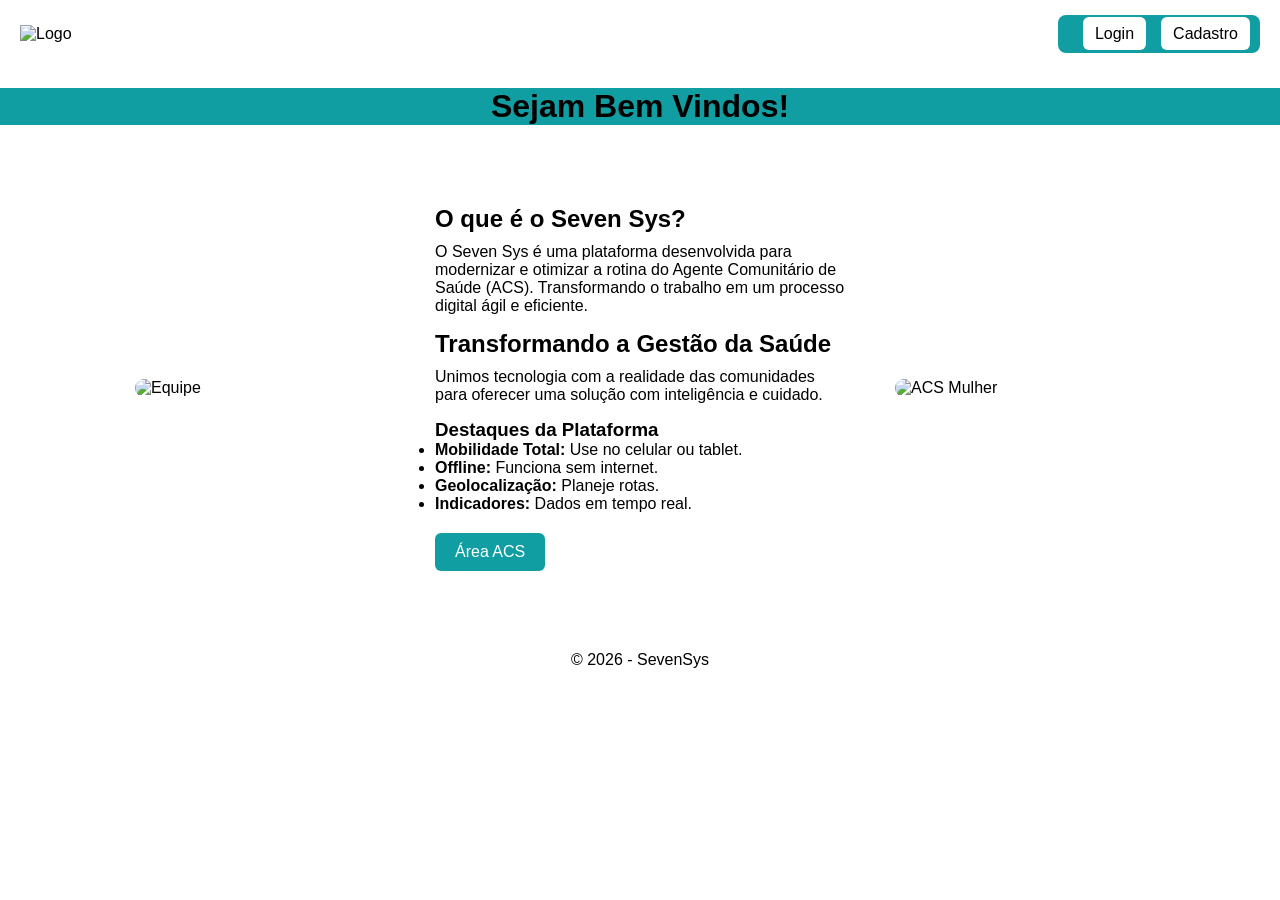
==== index.html @ 90131244 "Rename home.html to index.html" ====
<!DOCTYPE html>
<html lang="pt-br">

<head>
    <meta charset="utf-8">
    <meta name="viewport" content="width=device-width, initial-scale=1.0">
    <title>SevenSys</title>
    <link rel="stylesheet" href="home.css">
</head>

<body>

<header>
    <img src="img/semfindo.png" alt="Logo" class="logo">

    <nav>
        <ul class="listabutao">
            <li><a href="loginjorge.html">Login</a></li>
            <li><a href="cadastros.html">Cadastro</a></li>
        </ul>
    </nav>
</header>

<h1 class="titulo">Sejam Bem Vindos!</h1>

<section class="container">
    
    <!-- IMAGEM ESQUERDA -->
    <img src="img/imagem_acs.png" alt="Equipe">

    <!-- TEXTO -->
    <div class="texto">
        <h2>O que é o Seven Sys?</h2>

        <p>
            O Seven Sys é uma plataforma desenvolvida para modernizar e otimizar a rotina do Agente Comunitário de Saúde (ACS).
            Transformando o trabalho em um processo digital ágil e eficiente.
        </p>

        <h2>Transformando a Gestão da Saúde</h2>

        <p>
            Unimos tecnologia com a realidade das comunidades para oferecer uma solução com inteligência e cuidado.
        </p>

        <h3>Destaques da Plataforma</h3>

        <ul class="lista">
            <li><b>Mobilidade Total:</b> Use no celular ou tablet.</li>
            <li><b>Offline:</b> Funciona sem internet.</li>
            <li><b>Geolocalização:</b> Planeje rotas.</li>
            <li><b>Indicadores:</b> Dados em tempo real.</li>
        </ul>

        <a href="loginjorge.html" class="botaoacs">Área ACS</a>
    </div>

    <!-- IMAGEM DIREITA -->
    <img src="img/acsmulher600.png" alt="ACS Mulher">

</section>

<footer>
    © 2026 - SevenSys
</footer>

</body>
</html>
---- home.css ----
* {
    margin: 0;
    padding: 0;
    box-sizing: border-box;
}

body {
    font-family: Arial, sans-serif;

    /* BACKGROUND */
    background-image: url("img/trasno.png");
    background-size: cover;
    background-position: center;
    background-repeat: no-repeat;
    
}

/* HEADER */
header {
    display: flex;
    justify-content: space-between;
    align-items: center;
    padding: 15px 20px;
    
}

.logo {
    width: 120px;
}

/* NAV */
nav {
    background-color: rgb(16, 158, 163);
    padding: 10px;
    border-radius: 8px;
}

.listabutao {
    list-style: none;
    display: flex;
}

.listabutao li {
    margin-left: 15px;
}

.listabutao a {
    text-decoration: none;
    color: black;
    background-color: white;
    padding: 8px 12px;
    border-radius: 6px;
    transition: 0.3s;
}

.listabutao a:hover {
    background-color: #00bcd4;
}

/* TÍTULO */
.titulo {
    text-align: center;
    margin: 20px 0;
    background-color: rgb(16, 158, 163);
}

/* CONTAINER */
.container {
    display: flex;
    align-items: center;
    justify-content: center;
    gap: 30px;
    padding: 40px;
}

/* IMAGENS */
.container img {
    width: 250px;
    border-radius: 10px;
}

/* TEXTO */
.texto {
    max-width: 450px;
    background-color: rgba(255, 255, 255, 0.85);
    padding: 20px;
    border-radius: 10px;
}

.texto h2 {
    margin-bottom: 10px;
}

.texto p {
    margin-bottom: 15px;
}

/* LISTA */
.lista {
    margin-bottom: 20px;
}

/* BOTÃO */
.botaoacs {
    display: inline-block;
    text-decoration: none;
    background-color: rgb(16, 158, 163);
    color: white;
    padding: 10px 20px;
    border-radius: 6px;
}

/* FOOTER */
footer {
    text-align: center;
    padding: 20px;
}

/* RESPONSIVO */
@media (max-width: 768px) {
    .container {
        flex-direction: column;
        text-align: center;
    }
}
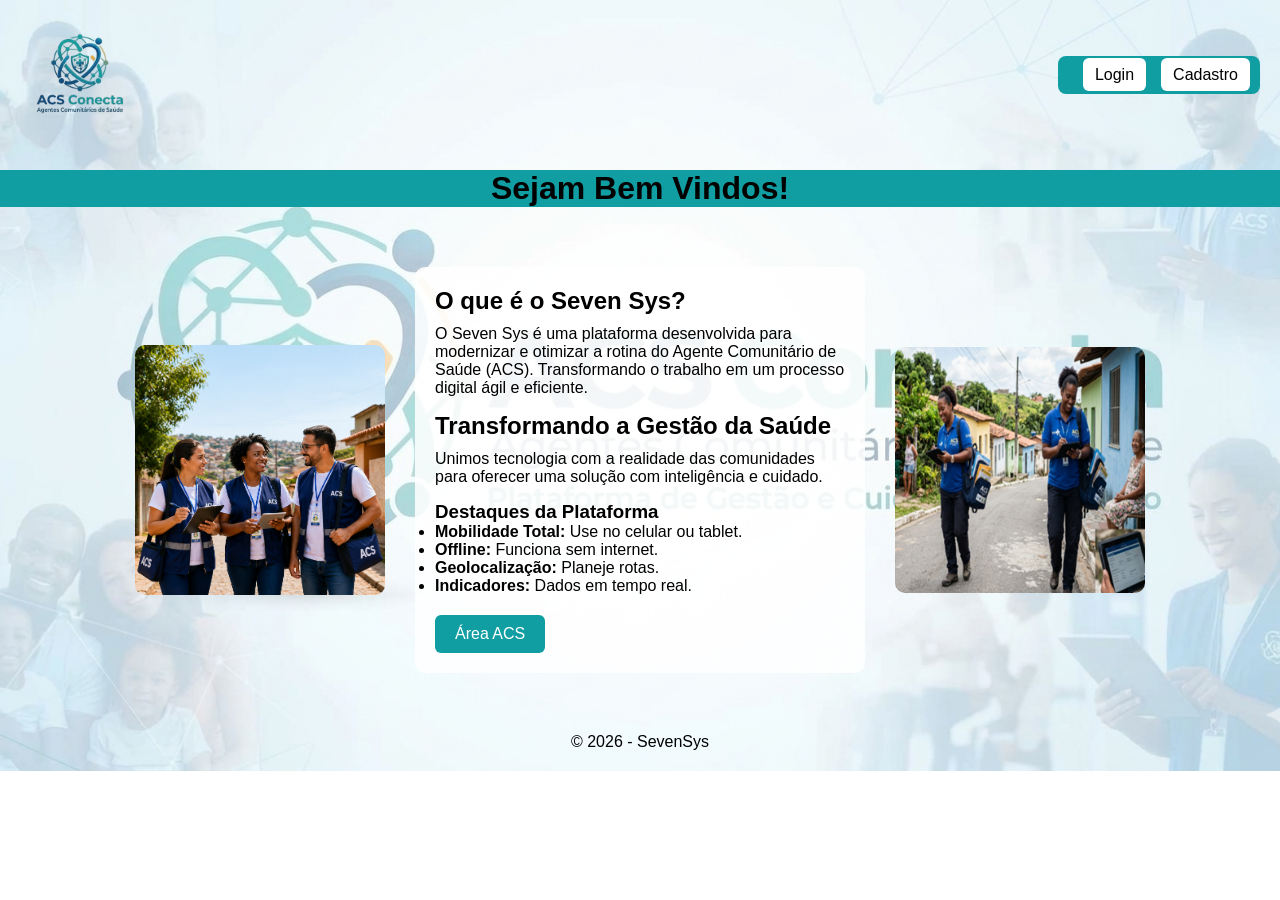
==== commit 0686cec1: "versao 2.0" ====
--- a/index.html
+++ b/index.html
@@ -65,4 +65,4 @@
 </footer>
 
 </body>
-</html>
+</html>
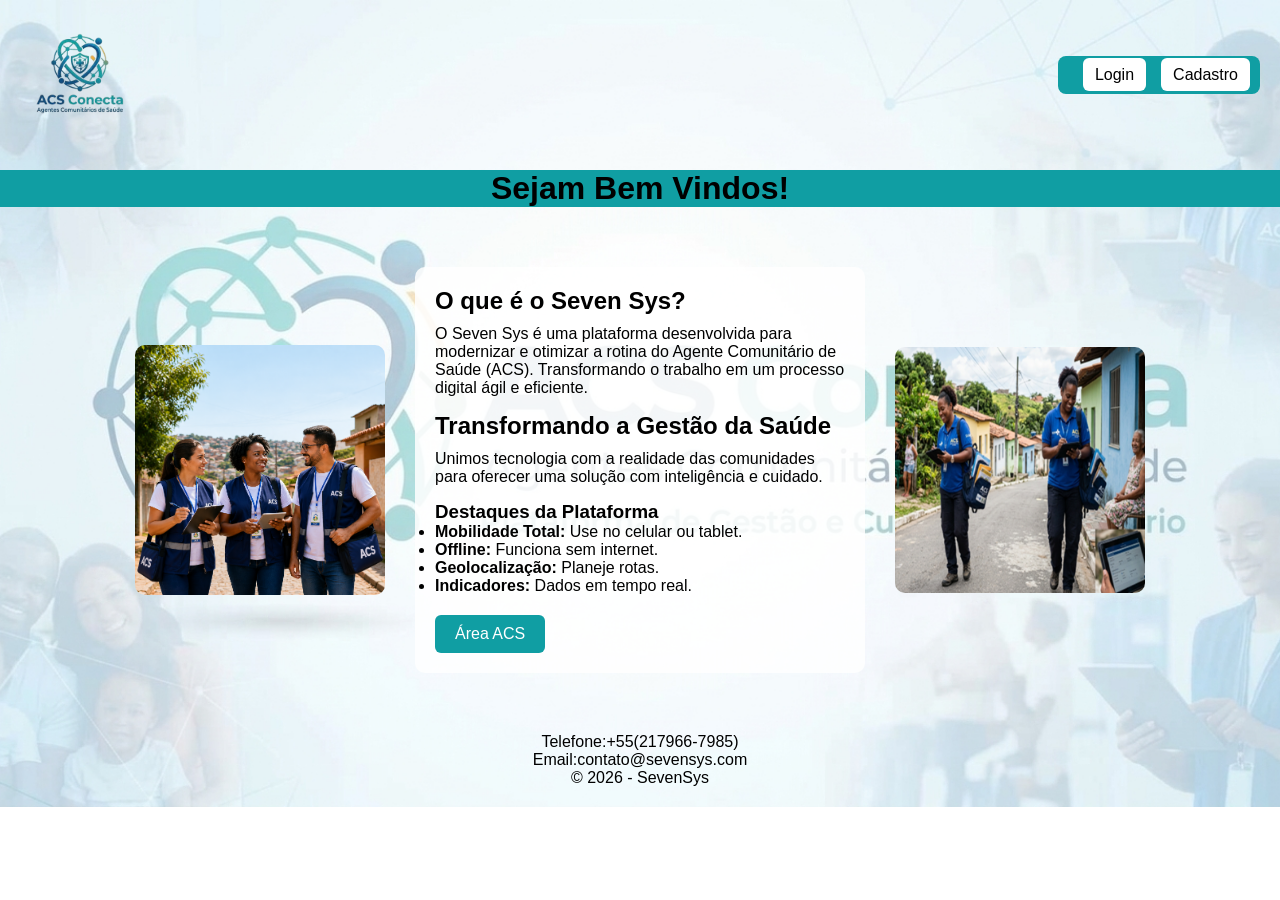
==== commit bc57b7e4: "Add files via upload" ====
--- a/index.html
+++ b/index.html
@@ -61,7 +61,9 @@
 </section>
 
 <footer>
-    © 2026 - SevenSys
+    Telefone:+55(217966-7985)<br>
+    Email:contato@sevensys.com<br>
+    © 2026 - SevenSys<br>
 </footer>
 
 </body>
